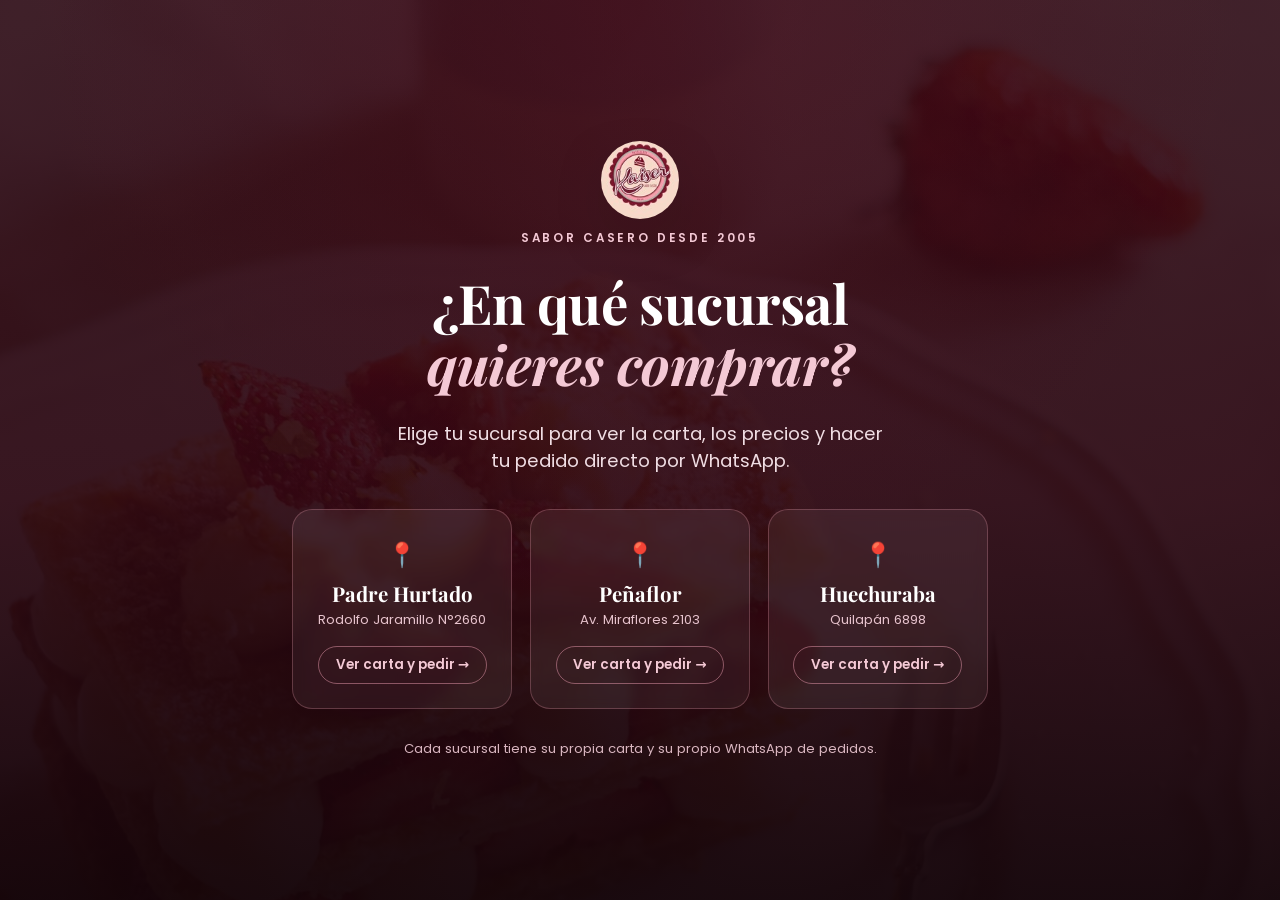
==== index.html @ 13f6227c "Sitio Pasteleria Kaiser - 3 sucursales (Padre Hurtado, Penaflor, Huechuraba) Co-Authored-By: Claude " ====
<!DOCTYPE html>
<html lang="es-CL">
<head>
  <meta charset="UTF-8" />
  <meta name="viewport" content="width=device-width, initial-scale=1.0" />
  <title>Pastelería Kaiser · Elige tu sucursal</title>
  <meta name="description" content="Pastelería Kaiser. Sabor casero desde 2005. Elige tu sucursal — Padre Hurtado, Peñaflor o Huechuraba — para ver la carta y pedir por WhatsApp." />

  <link rel="preconnect" href="https://fonts.googleapis.com" />
  <link rel="preconnect" href="https://fonts.gstatic.com" crossorigin />
  <link href="https://fonts.googleapis.com/css2?family=Playfair+Display:ital,wght@0,500;0,600;0,700;1,500;1,600&family=Poppins:wght@400;500;600&display=swap" rel="stylesheet" />
  <link rel="stylesheet" href="css/selector.css" />
</head>
<body>

  <div class="bg"><img src="assets/img/hero.jpg" alt="" /></div>

  <main class="stage">
    <div class="mark reveal">
      <img class="sello" src="assets/img/logo.png" alt="Logo Pastelería Kaiser" />
      <span class="eyebrow">Sabor casero desde 2005</span>
    </div>

    <h1 class="reveal">¿En qué sucursal<br /><em>quieres comprar?</em></h1>
    <p class="lead reveal">Elige tu sucursal para ver la carta, los precios y hacer tu pedido directo por WhatsApp.</p>

    <div class="picker reveal">
      <a class="pick-card" href="ph/index.html">
        <span class="pin">📍</span>
        <span class="pick-body">
          <strong>Padre Hurtado</strong>
          <small>Rodolfo Jaramillo N°2660</small>
        </span>
        <span class="go">Ver carta y pedir →</span>
      </a>

      <a class="pick-card" href="pe/index.html">
        <span class="pin">📍</span>
        <span class="pick-body">
          <strong>Peñaflor</strong>
          <small>Av. Miraflores 2103</small>
        </span>
        <span class="go">Ver carta y pedir →</span>
      </a>

      <a class="pick-card" href="hu/index.html">
        <span class="pin">📍</span>
        <span class="pick-body">
          <strong>Huechuraba</strong>
          <small>Quilapán 6898</small>
        </span>
        <span class="go">Ver carta y pedir →</span>
      </a>
    </div>

    <p class="foot-note reveal">Cada sucursal tiene su propia carta y su propio WhatsApp de pedidos.</p>
  </main>
</body>
</html>
---- css/selector.css ----
/* =============================================================
   Pastelería Kaiser · Selector de sucursales
   Mismos tokens de marca que los sitios de cada sucursal
   (burdeo vino, rosa pastel, verde salvia, serif + sans).
   ============================================================= */

:root {
  --vino: #7a1128;
  --vino-600: #8f1a33;
  --vino-900: #5a0c1e;
  --rosa: #e89aae;
  --rosa-soft: #f4c9d5;
  --salvia: #5f7d6d;
  --crema: #f7e4da;
  --papel: #fffaf6;

  --pill: 999px;
  --r: 20px;
  --sombra: 0 20px 60px -22px rgba(20, 4, 9, .55);
  --ease: cubic-bezier(.22, .61, .36, 1);

  --ff-serif: "Playfair Display", Georgia, "Times New Roman", serif;
  --ff-sans: "Poppins", system-ui, -apple-system, "Segoe UI", Roboto, sans-serif;
}

* { box-sizing: border-box; margin: 0; padding: 0; }

a { color: inherit; text-decoration: none; }

html, body { height: 100%; }

body {
  font-family: var(--ff-sans);
  color: #fff;
  overflow-x: hidden;
  -webkit-font-smoothing: antialiased;
}

.bg { position: fixed; inset: 0; z-index: -1; }
.bg img { width: 100%; height: 100%; object-fit: cover; }
.bg::after {
  content: "";
  position: absolute; inset: 0;
  background:
    radial-gradient(circle at 50% 0%, rgba(90,12,30,.35), transparent 55%),
    linear-gradient(180deg, rgba(43,7,17,.88) 0%, rgba(43,7,17,.93) 55%, rgba(20,4,9,.97) 100%);
}

.stage {
  min-height: 100vh;
  display: flex;
  flex-direction: column;
  align-items: center;
  justify-content: center;
  text-align: center;
  padding: 3.5rem 1.5rem;
  gap: 1.6rem;
}

.mark { display: flex; flex-direction: column; align-items: center; gap: .7rem; }
.mark .sello {
  width: 78px; height: 78px; border-radius: 50%;
  object-fit: cover; background: var(--rosa-soft);
  box-shadow: var(--sombra);
}
.mark .eyebrow {
  font-size: .74rem; font-weight: 600; letter-spacing: .24em;
  text-transform: uppercase; color: var(--rosa-soft);
}

h1 {
  font-family: var(--ff-serif); font-weight: 700;
  font-size: clamp(2rem, 5.2vw, 3.4rem);
  line-height: 1.12; letter-spacing: -.01em;
}
h1 em { font-style: italic; color: var(--rosa-soft); }

.lead {
  max-width: 46ch; color: #f0dde3; font-size: clamp(1rem, 1.6vw, 1.14rem);
}

.picker {
  display: grid;
  grid-template-columns: repeat(3, minmax(0, 220px));
  gap: 1.1rem;
  margin-top: .6rem;
}
@media (max-width: 760px) {
  .picker { grid-template-columns: minmax(0, 320px); }
}

.pick-card {
  display: flex; flex-direction: column; align-items: center; gap: .5rem;
  background: rgba(255, 250, 246, .06);
  border: 1.5px solid rgba(232, 154, 174, .28);
  border-radius: var(--r);
  padding: 1.7rem 1.3rem 1.5rem;
  backdrop-filter: blur(6px);
  color: #fff;
  transition: transform .3s var(--ease), background .3s var(--ease), border-color .3s var(--ease), box-shadow .3s var(--ease);
}
.pick-card .pin { font-size: 1.5rem; }
.pick-card .pick-body { display: flex; flex-direction: column; gap: .15rem; }
.pick-card strong { font-family: var(--ff-serif); font-size: 1.28rem; }
.pick-card small { color: #e7c3cd; font-size: .82rem; }
.pick-card .go {
  margin-top: .5rem;
  font-size: .84rem; font-weight: 600;
  color: var(--rosa-soft);
  padding: .5rem 1.05rem;
  border-radius: var(--pill);
  border: 1.5px solid rgba(232, 154, 174, .5);
  transition: background .25s var(--ease), color .25s var(--ease);
}
.pick-card:hover {
  transform: translateY(-6px);
  background: var(--papel);
  border-color: var(--papel);
  box-shadow: var(--sombra);
}
.pick-card:hover strong { color: var(--vino); }
.pick-card:hover small { color: var(--salvia); }
.pick-card:hover .go { background: var(--vino); color: #fff; border-color: var(--vino); }

.foot-note { font-size: .82rem; color: #d9b6c0; margin-top: .3rem; }

/* Entrada suave, en cascada */
.reveal { opacity: 0; transform: translateY(18px); animation: rise .7s var(--ease) forwards; }
.mark.reveal { animation-delay: .05s; }
h1.reveal { animation-delay: .15s; }
.lead.reveal { animation-delay: .25s; }
.picker.reveal { animation-delay: .35s; }
.foot-note.reveal { animation-delay: .5s; }
@keyframes rise { to { opacity: 1; transform: none; } }

@media (prefers-reduced-motion: reduce) {
  .reveal { animation: none; opacity: 1; transform: none; }
}
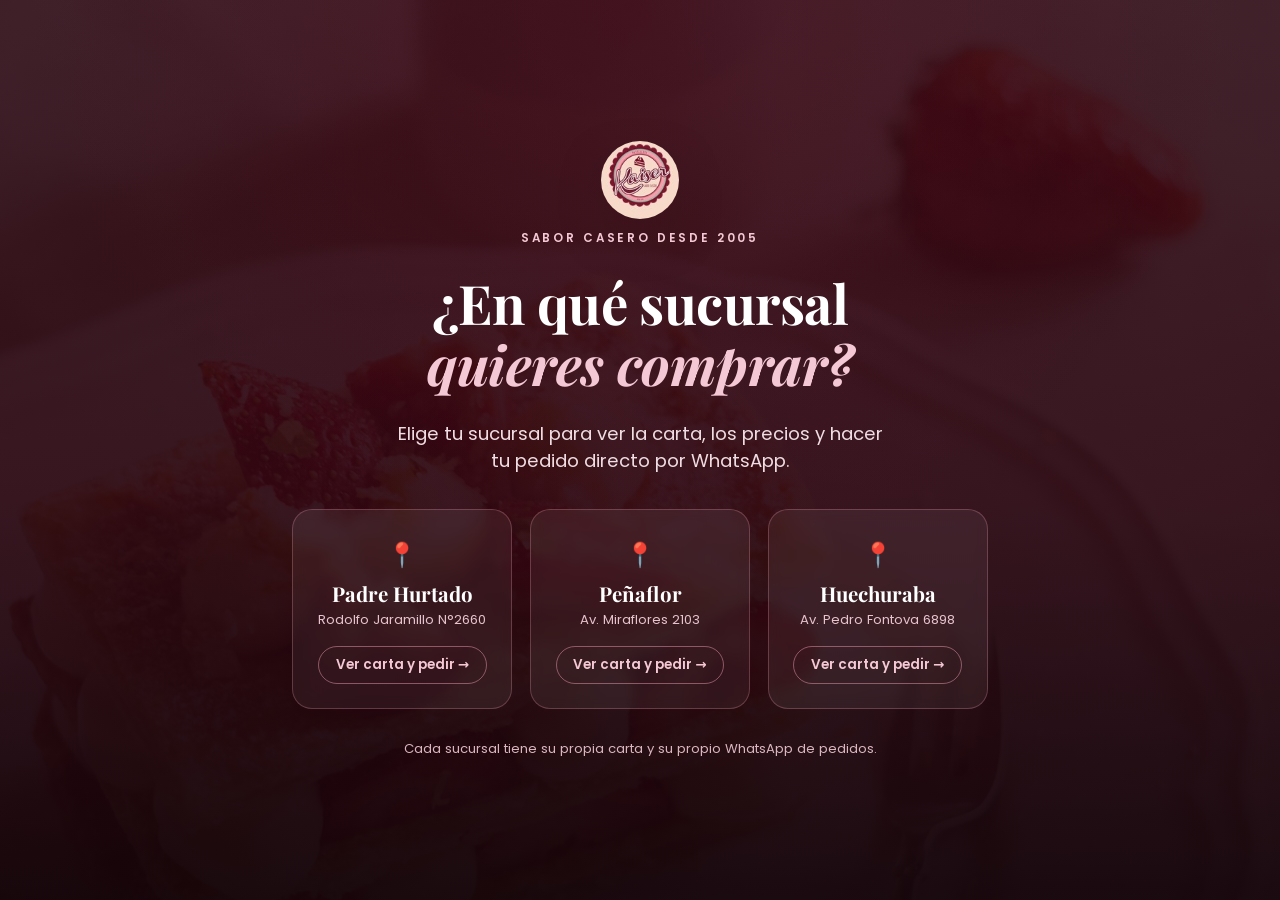
==== commit 17755534: "Reseñas reales por sucursal, dirección de Huechuraba y mínimos de coctelería Reseñas: cada sucursal " ====
--- a/index.html
+++ b/index.html
@@ -25,7 +25,7 @@
     <p class="lead reveal">Elige tu sucursal para ver la carta, los precios y hacer tu pedido directo por WhatsApp.</p>
 
     <div class="picker reveal">
-      <a class="pick-card" href="ph/index.html">
+      <a class="pick-card" href="/ph/">
         <span class="pin">📍</span>
         <span class="pick-body">
           <strong>Padre Hurtado</strong>
@@ -34,7 +34,7 @@
         <span class="go">Ver carta y pedir →</span>
       </a>
 
-      <a class="pick-card" href="pe/index.html">
+      <a class="pick-card" href="/pe/">
         <span class="pin">📍</span>
         <span class="pick-body">
           <strong>Peñaflor</strong>
@@ -43,11 +43,11 @@
         <span class="go">Ver carta y pedir →</span>
       </a>
 
-      <a class="pick-card" href="hu/index.html">
+      <a class="pick-card" href="/hu/">
         <span class="pin">📍</span>
         <span class="pick-body">
           <strong>Huechuraba</strong>
-          <small>Quilapán 6898</small>
+          <small>Av. Pedro Fontova 6898</small>
         </span>
         <span class="go">Ver carta y pedir →</span>
       </a>
